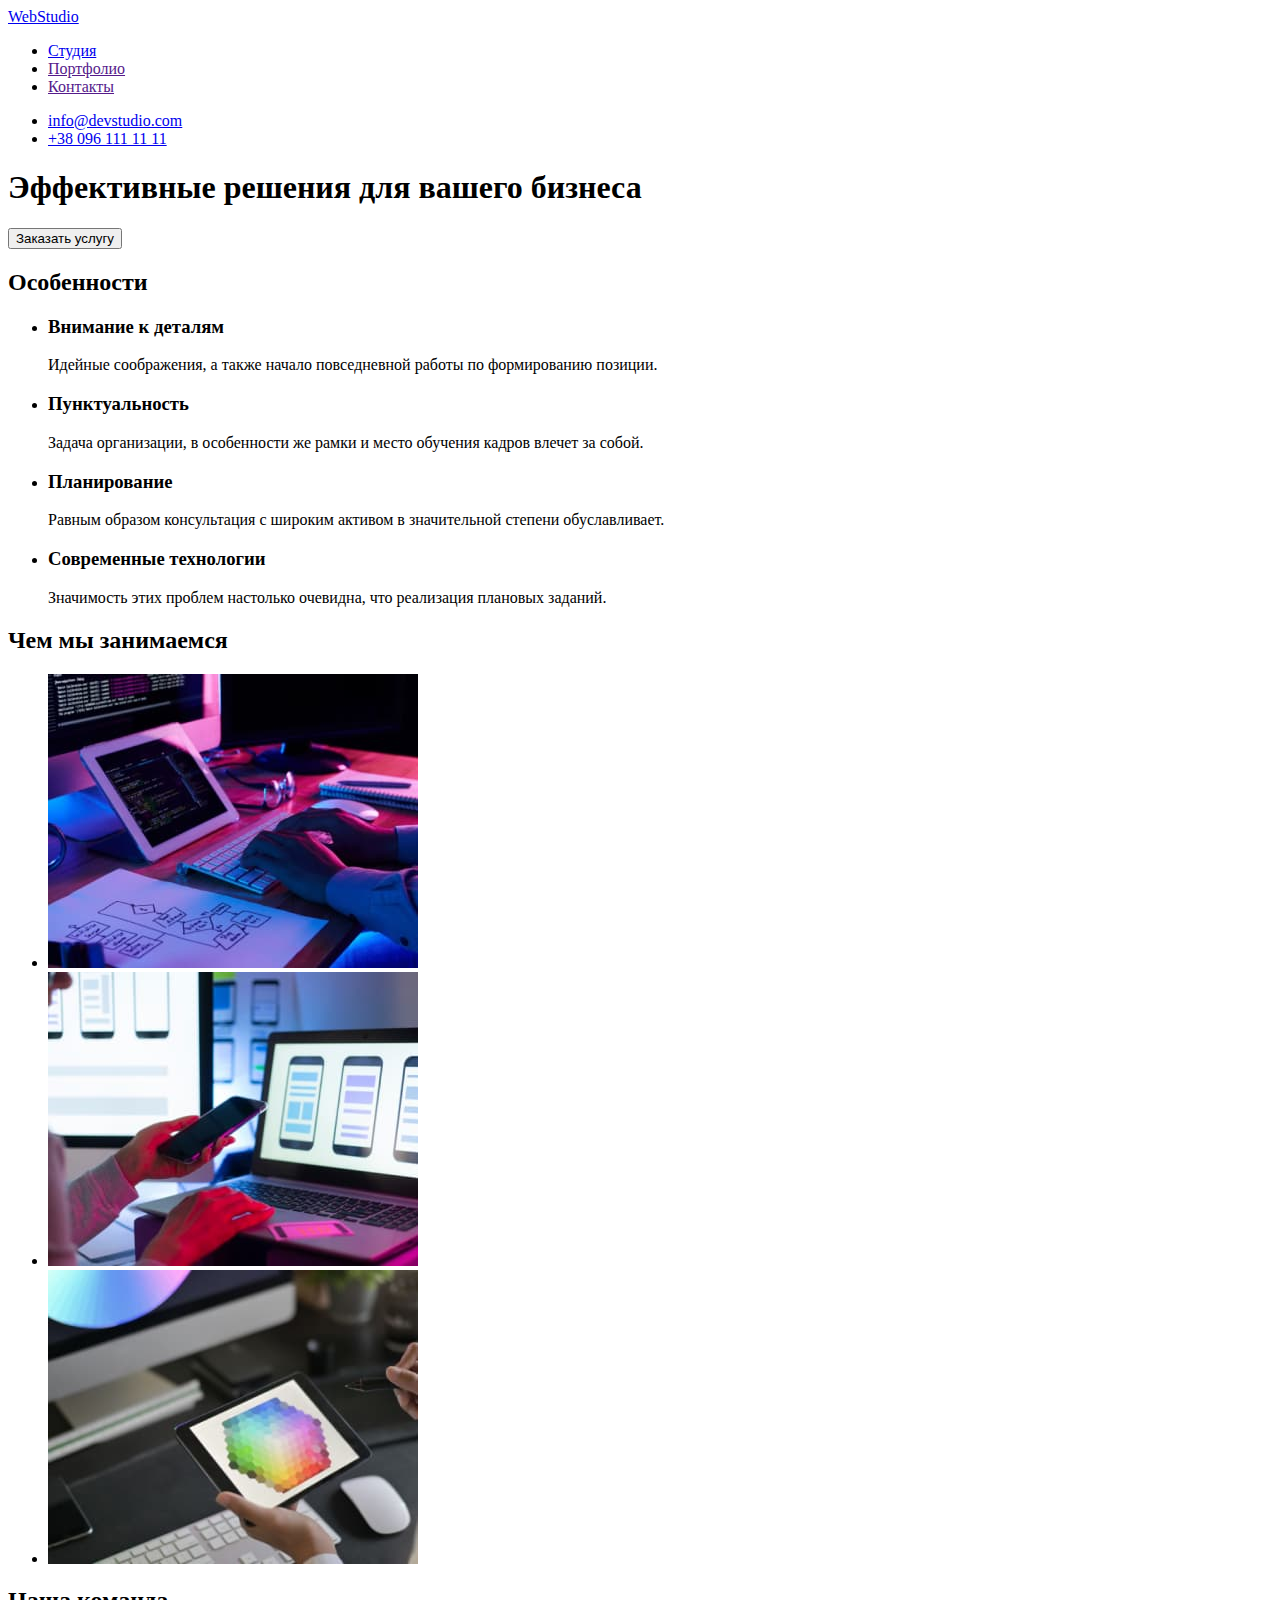
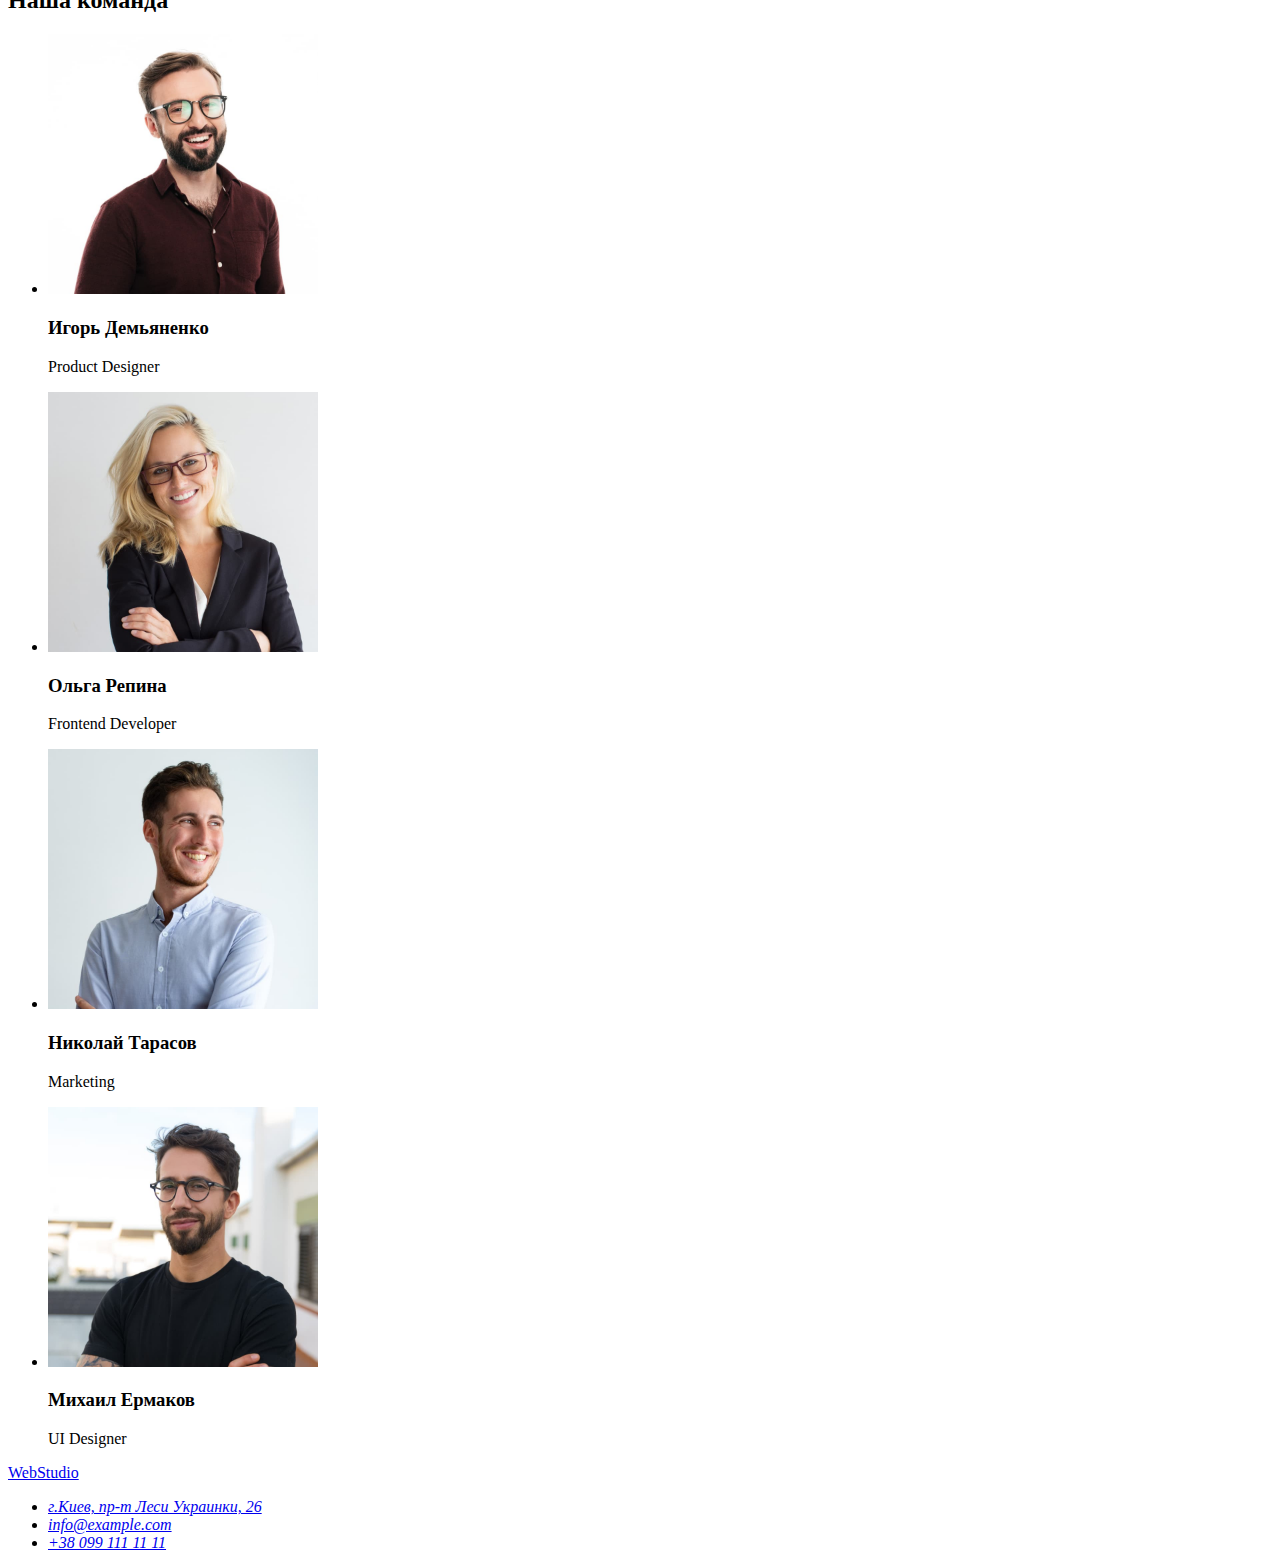
==== index.html @ 9bd94d2d "first-commit" ====
<!DOCTYPE html>
<html lang="ru">

<head>
    <meta charset="UTF-8">
    <meta http-equiv="X-UA-Compatible" content="IE=edge">
    <meta name="viewport" content="width=device-width, initial-scale=1.0">
    <title>WebStudio</title>
</head>

<body>
    <!-- Page header-->
    <header>
        <!-- Main navigation -->
        <nav>
            <a href="./index.html">WebStudio</a>
            <ul>
                <li><a href="./index.html">Студия</a></li>
                <li><a href="">Портфолио</a></li>
                <li><a href="">Контакты</a></li>
            </ul>
        </nav>

        <ul>
            <li><a href="mailto:info@devstudio.com">info@devstudio.com</a></li>
            <li><a href="tel:+380961111111">+38 096 111 11 11</a></li>
        </ul>

    </header>
    <!-- Unique page content -->
    <main>
        <div>
            <section>
                <h1>Эффективные решения для вашего бизнеса</h1>
                <button type="button">Заказать услугу</button>
            </section>
        </div>
        <div>
            <!-- Our features-->
            <section>
                <h2>Особенности</h2>
                <ul>
                    <li>
                        <h3>Внимание к деталям</h3>
                        <p>Идейные соображения, а также начало повседневной работы по формированию позиции.</p>
                    </li>
                    <li>
                        <h3>Пунктуальность</h3>
                        <p>Задача организации, в особенности же рамки и место обучения кадров влечет за собой.</p>
                    </li>
                    <li>
                        <h3>Планирование</h3>
                        <p>Равным образом консультация с широким активом в значительной степени обуславливает.</p>
                    </li>
                    <li>
                        <h3>Современные технологии</h3>
                        <p>Значимость этих проблем настолько очевидна, что реализация плановых заданий.</p>
                    </li>
                </ul>
            </section>
            <!-- Works examples -->
            <section>
                <h2>Чем мы занимаемся</h2>
                <ul>
                    <li><img src="./images/box1.jpg" alt="box1" width="370"></li>
                    <li><img src="./images/box2.jpg" alt="box2" width="370"></li>
                    <li><img src="./images/box3.jpg" alt="box3" width="370"></li>
                </ul>
            </section>
        </div>
        <!-- Our team -->
        <section>
            <h2>Наша команда</h2>
            <ul>
                <li>
                    <img src="./images/team_card1.jpg" alt="team_card1" width="270">
                    <h3>Игорь Демьяненко</h3>
                    <p lang="en">Product Designer</p>
                </li>
                <li>
                    <img src="./images/team_card2.jpg" alt="team_card2" width="270">
                    <h3>Ольга Репина</h3>
                    <p lang="en">Frontend Developer</p>
                </li>
                <li>
                    <img src="./images/team_card3.jpg" alt="team_card3" width="270">
                    <h3>Николай Тарасов</h3>
                    <p lang="en">Marketing</p>
                </li>
                <li>
                    <img src="./images/team_card4.jpg" alt="team_card4" width="270">
                    <h3>Михаил Ермаков</h3>
                    <p lang="en">UI Designer</p>
                </li>
            </ul>
        </section>
    </main>
    <!-- Page footer-->
    <footer>
        <a href="./index.html">WebStudio</a>
        <address>
            <ul>
                <li>
                    <a href="https://goo.gl/maps/w9HEKeFZL726Zbut9" target="_blank" rel="noreferrer noopener nofollow">
                        г.Киев, пр-т Леси Украинки, 26</a>
                </li>
                <li><a href="mailto:info@example.com">info@example.com</a></li>
                <li><a href="tel:+380991111111">+38 099 111 11 11</a></li>
            </ul>
        </address>
    </footer>
</body>

</html>
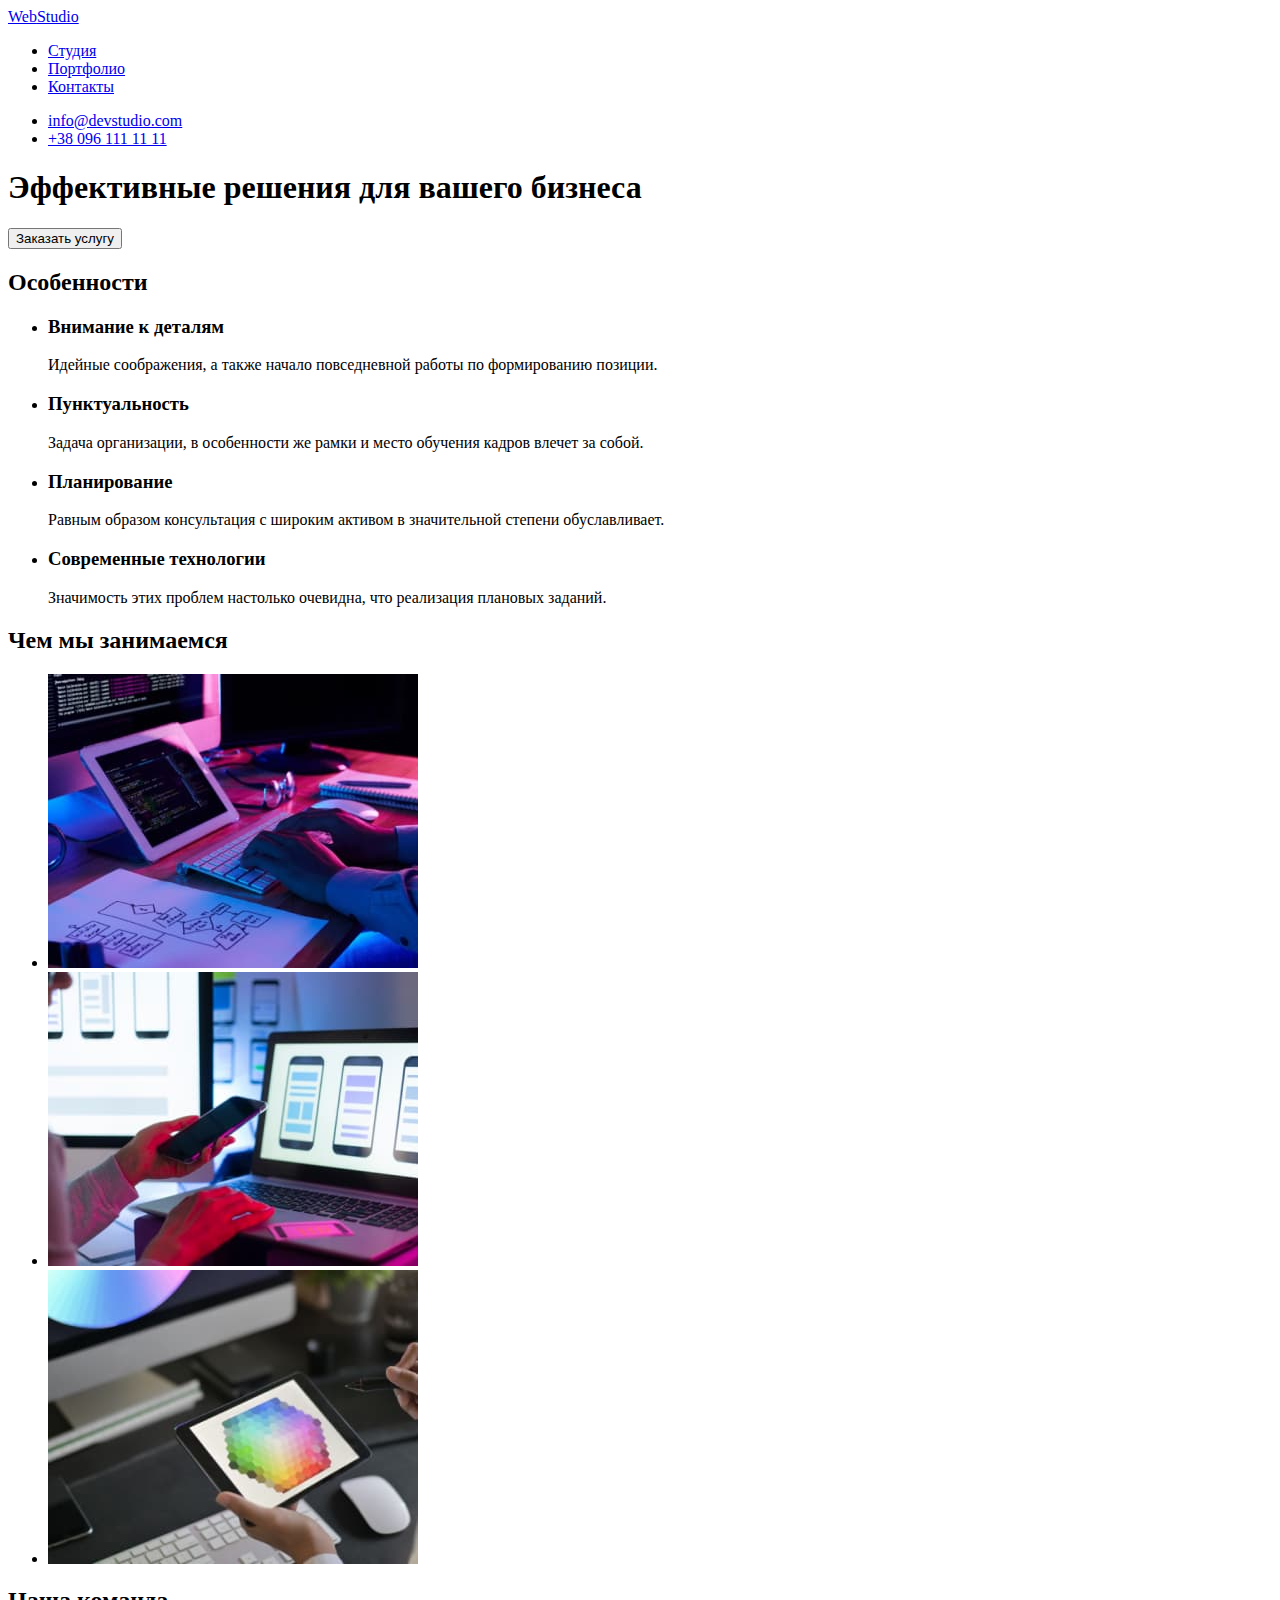
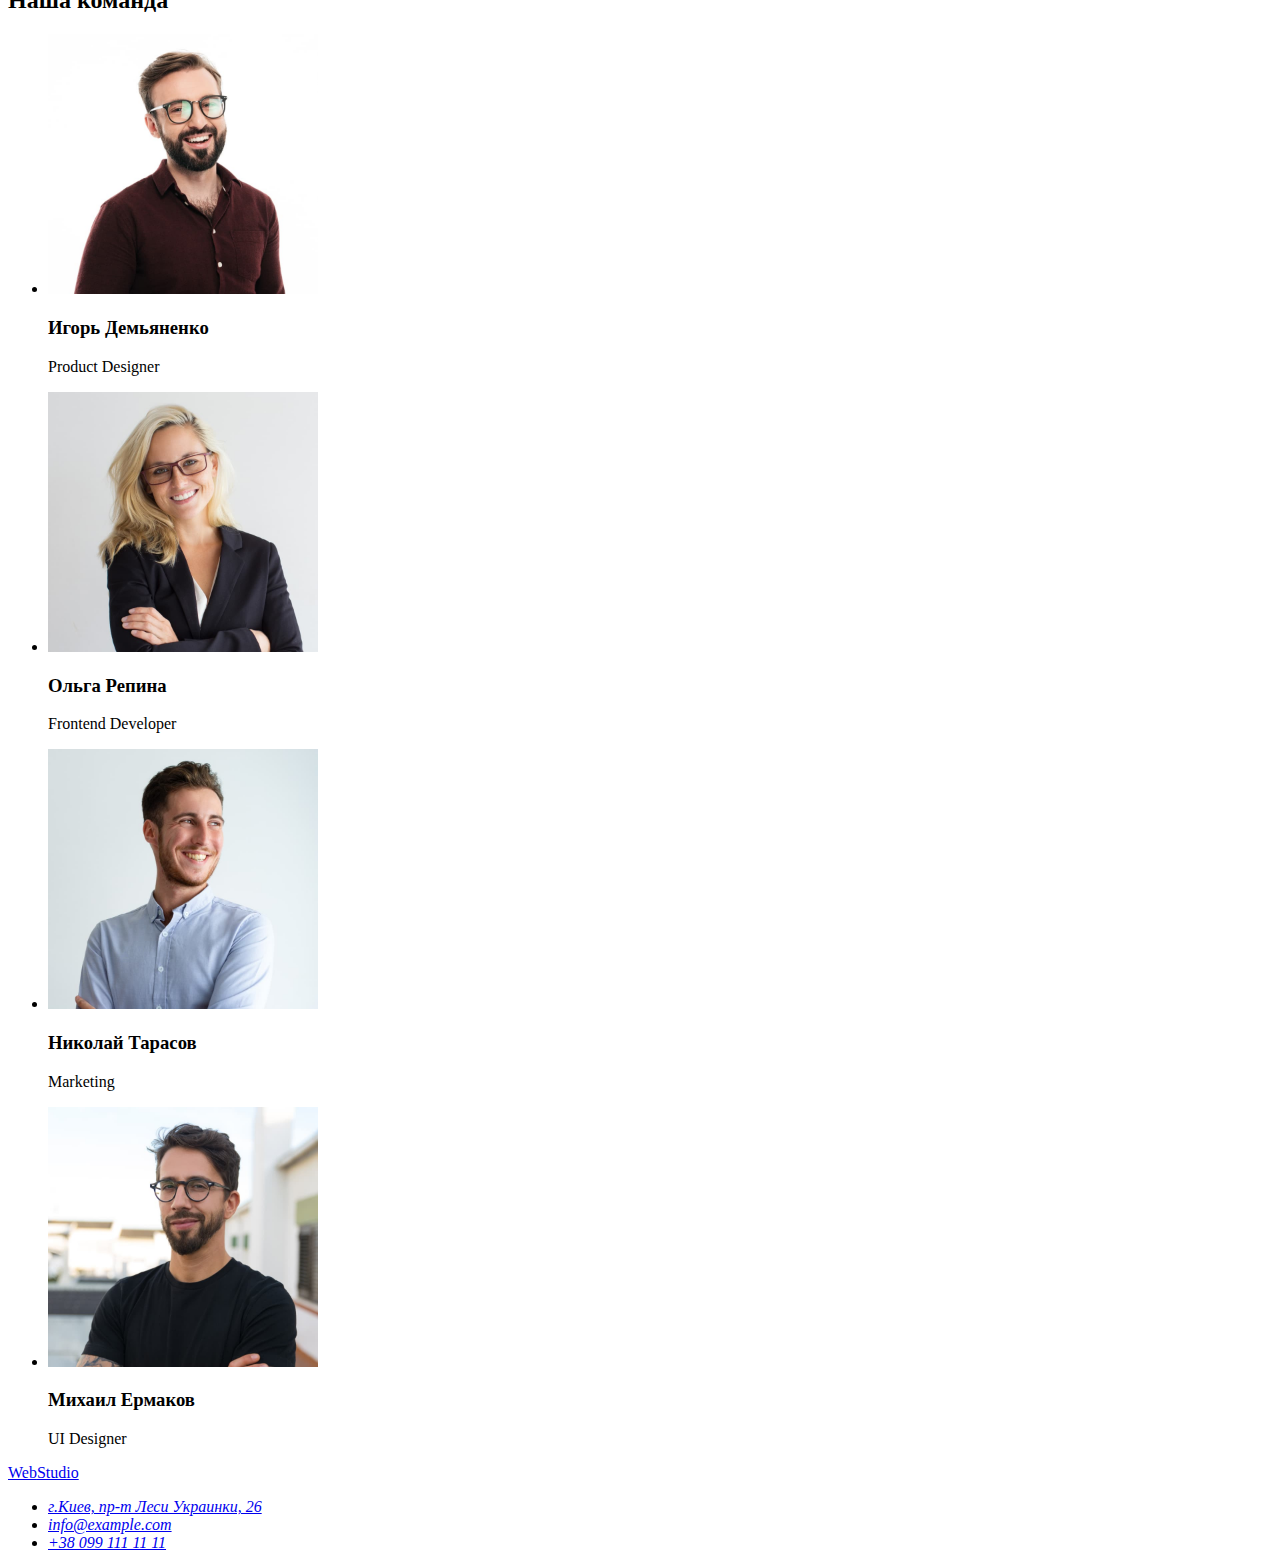
==== commit 224f7f46: "commit_1" ====
--- a/index.html
+++ b/index.html
@@ -1,114 +1,128 @@
 <!DOCTYPE html>
 <html lang="ru">
+  <head>
+    <meta charset="UTF-8" />
+    <meta http-equiv="X-UA-Compatible" content="IE=edge" />
+    <meta name="viewport" content="width=device-width, initial-scale=1.0" />
+    <title>WebStudio</title>
+  </head>
 
-<head>
-    <meta charset="UTF-8">
-    <meta http-equiv="X-UA-Compatible" content="IE=edge">
-    <meta name="viewport" content="width=device-width, initial-scale=1.0">
-    <title>WebStudio</title>
-</head>
-
-<body>
+  <body>
     <!-- Page header-->
     <header>
+      <div class="container">
         <!-- Main navigation -->
         <nav>
-            <a href="./index.html">WebStudio</a>
-            <ul>
-                <li><a href="./index.html">Студия</a></li>
-                <li><a href="">Портфолио</a></li>
-                <li><a href="">Контакты</a></li>
-            </ul>
+          <a href="./index.html">Web<span>Studio</span></a>
+          <ul>
+            <li><a href="./index.html">Студия</a></li>
+            <li><a href="./portfolio.html">Портфолио</a></li>
+            <li><a href="#">Контакты</a></li>
+          </ul>
         </nav>
 
         <ul>
-            <li><a href="mailto:info@devstudio.com">info@devstudio.com</a></li>
-            <li><a href="tel:+380961111111">+38 096 111 11 11</a></li>
+          <li><a href="mailto:info@devstudio.com">info@devstudio.com</a></li>
+          <li><a href="tel:+380961111111">+38 096 111 11 11</a></li>
         </ul>
-
+      </div>
     </header>
     <!-- Unique page content -->
     <main>
-        <div>
-            <section>
-                <h1>Эффективные решения для вашего бизнеса</h1>
-                <button type="button">Заказать услугу</button>
-            </section>
+      <section>
+        <h1>Эффективные решения для вашего бизнеса</h1>
+        <button type="button">Заказать услугу</button>
+      </section>
+      <!-- Our features-->
+      <section>
+        <h2>Особенности</h2>
+        <div class="container">
+          <ul>
+            <li>
+              <h3>Внимание к деталям</h3>
+              <p>
+                Идейные соображения, а также начало повседневной работы по формированию позиции.
+              </p>
+            </li>
+            <li>
+              <h3>Пунктуальность</h3>
+              <p>
+                Задача организации, в особенности же рамки и место обучения кадров влечет за собой.
+              </p>
+            </li>
+            <li>
+              <h3>Планирование</h3>
+              <p>
+                Равным образом консультация с широким активом в значительной степени обуславливает.
+              </p>
+            </li>
+            <li>
+              <h3>Современные технологии</h3>
+              <p>Значимость этих проблем настолько очевидна, что реализация плановых заданий.</p>
+            </li>
+          </ul>
         </div>
-        <div>
-            <!-- Our features-->
-            <section>
-                <h2>Особенности</h2>
-                <ul>
-                    <li>
-                        <h3>Внимание к деталям</h3>
-                        <p>Идейные соображения, а также начало повседневной работы по формированию позиции.</p>
-                    </li>
-                    <li>
-                        <h3>Пунктуальность</h3>
-                        <p>Задача организации, в особенности же рамки и место обучения кадров влечет за собой.</p>
-                    </li>
-                    <li>
-                        <h3>Планирование</h3>
-                        <p>Равным образом консультация с широким активом в значительной степени обуславливает.</p>
-                    </li>
-                    <li>
-                        <h3>Современные технологии</h3>
-                        <p>Значимость этих проблем настолько очевидна, что реализация плановых заданий.</p>
-                    </li>
-                </ul>
-            </section>
-            <!-- Works examples -->
-            <section>
-                <h2>Чем мы занимаемся</h2>
-                <ul>
-                    <li><img src="./images/box1.jpg" alt="box1" width="370"></li>
-                    <li><img src="./images/box2.jpg" alt="box2" width="370"></li>
-                    <li><img src="./images/box3.jpg" alt="box3" width="370"></li>
-                </ul>
-            </section>
+      </section>
+      <!-- Works examples -->
+      <section>
+        <h2>Чем мы занимаемся</h2>
+        <div class="container">
+          <ul>
+            <li><img src="./images/box1.jpg" alt="box1" width="370" height="294" /></li>
+            <li><img src="./images/box2.jpg" alt="box2" width="370" height="294" /></li>
+            <li><img src="./images/box3.jpg" alt="box3" width="370" height="294" /></li>
+          </ul>
         </div>
-        <!-- Our team -->
-        <section>
-            <h2>Наша команда</h2>
-            <ul>
-                <li>
-                    <img src="./images/team_card1.jpg" alt="team_card1" width="270">
-                    <h3>Игорь Демьяненко</h3>
-                    <p lang="en">Product Designer</p>
-                </li>
-                <li>
-                    <img src="./images/team_card2.jpg" alt="team_card2" width="270">
-                    <h3>Ольга Репина</h3>
-                    <p lang="en">Frontend Developer</p>
-                </li>
-                <li>
-                    <img src="./images/team_card3.jpg" alt="team_card3" width="270">
-                    <h3>Николай Тарасов</h3>
-                    <p lang="en">Marketing</p>
-                </li>
-                <li>
-                    <img src="./images/team_card4.jpg" alt="team_card4" width="270">
-                    <h3>Михаил Ермаков</h3>
-                    <p lang="en">UI Designer</p>
-                </li>
-            </ul>
-        </section>
+      </section>
+      <!-- Our team -->
+      <section>
+        <h2>Наша команда</h2>
+        <div class="container">
+          <ul>
+            <li>
+              <img src="./images/team_card1.jpg" alt="team_card1" width="270" height="260" />
+              <h3>Игорь Демьяненко</h3>
+              <p lang="en">Product Designer</p>
+            </li>
+            <li>
+              <img src="./images/team_card2.jpg" alt="team_card2" width="270" height="260" />
+              <h3>Ольга Репина</h3>
+              <p lang="en">Frontend Developer</p>
+            </li>
+            <li>
+              <img src="./images/team_card3.jpg" alt="team_card3" width="270" height="260" />
+              <h3>Николай Тарасов</h3>
+              <p lang="en">Marketing</p>
+            </li>
+            <li>
+              <img src="./images/team_card4.jpg" alt="team_card4" width="270" height="260" />
+              <h3>Михаил Ермаков</h3>
+              <p lang="en">UI Designer</p>
+            </li>
+          </ul>
+        </div>
+      </section>
     </main>
     <!-- Page footer-->
     <footer>
-        <a href="./index.html">WebStudio</a>
+      <div class="container">
+        <a href="./index.html">Web<span>Studio</span></a>
         <address>
-            <ul>
-                <li>
-                    <a href="https://goo.gl/maps/w9HEKeFZL726Zbut9" target="_blank" rel="noreferrer noopener nofollow">
-                        г.Киев, пр-т Леси Украинки, 26</a>
-                </li>
-                <li><a href="mailto:info@example.com">info@example.com</a></li>
-                <li><a href="tel:+380991111111">+38 099 111 11 11</a></li>
-            </ul>
+          <ul>
+            <li>
+              <a
+                href="https://goo.gl/maps/w9HEKeFZL726Zbut9"
+                target="_blank"
+                rel="noreferrer noopener nofollow"
+              >
+                г.Киев, пр-т Леси Украинки, 26
+              </a>
+            </li>
+            <li><a href="mailto:info@example.com">info@example.com</a></li>
+            <li><a href="tel:+380991111111">+38 099 111 11 11</a></li>
+          </ul>
         </address>
+      </div>
     </footer>
-</body>
-
-</html>+  </body>
+</html>
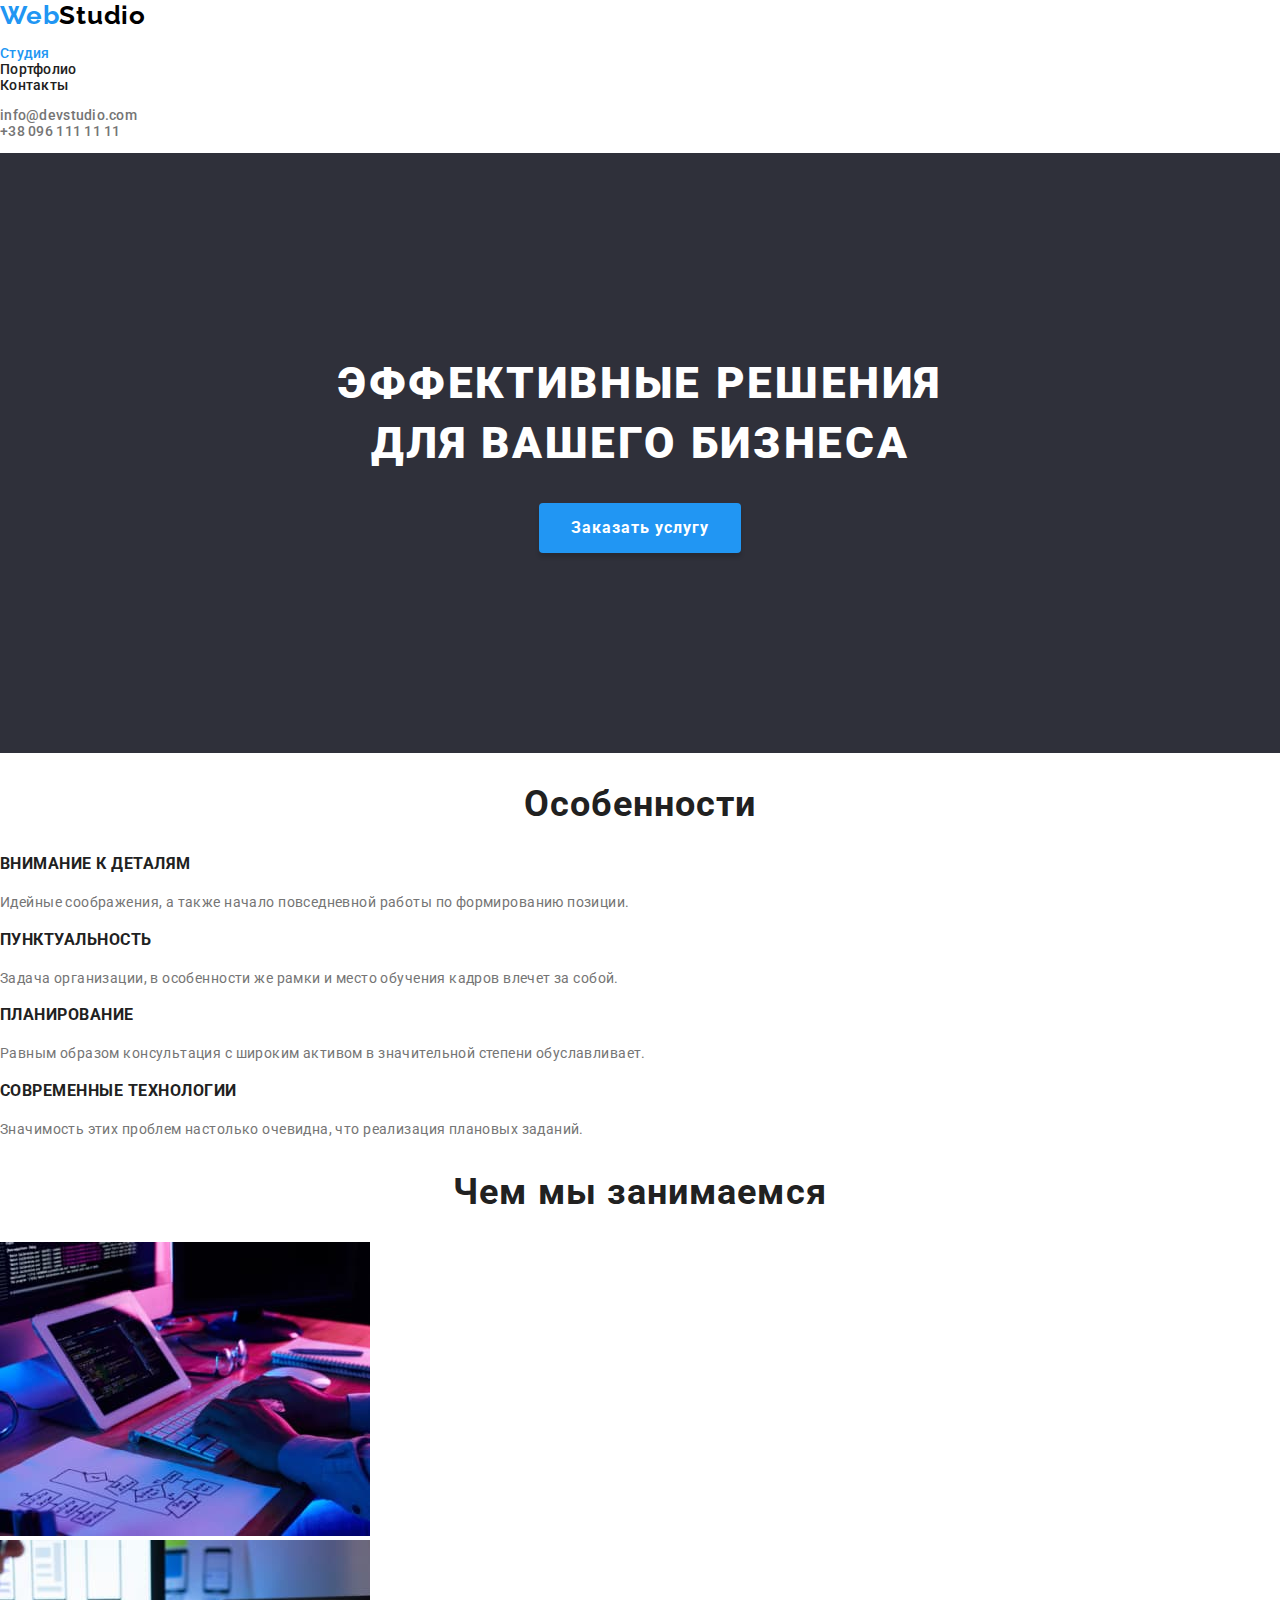
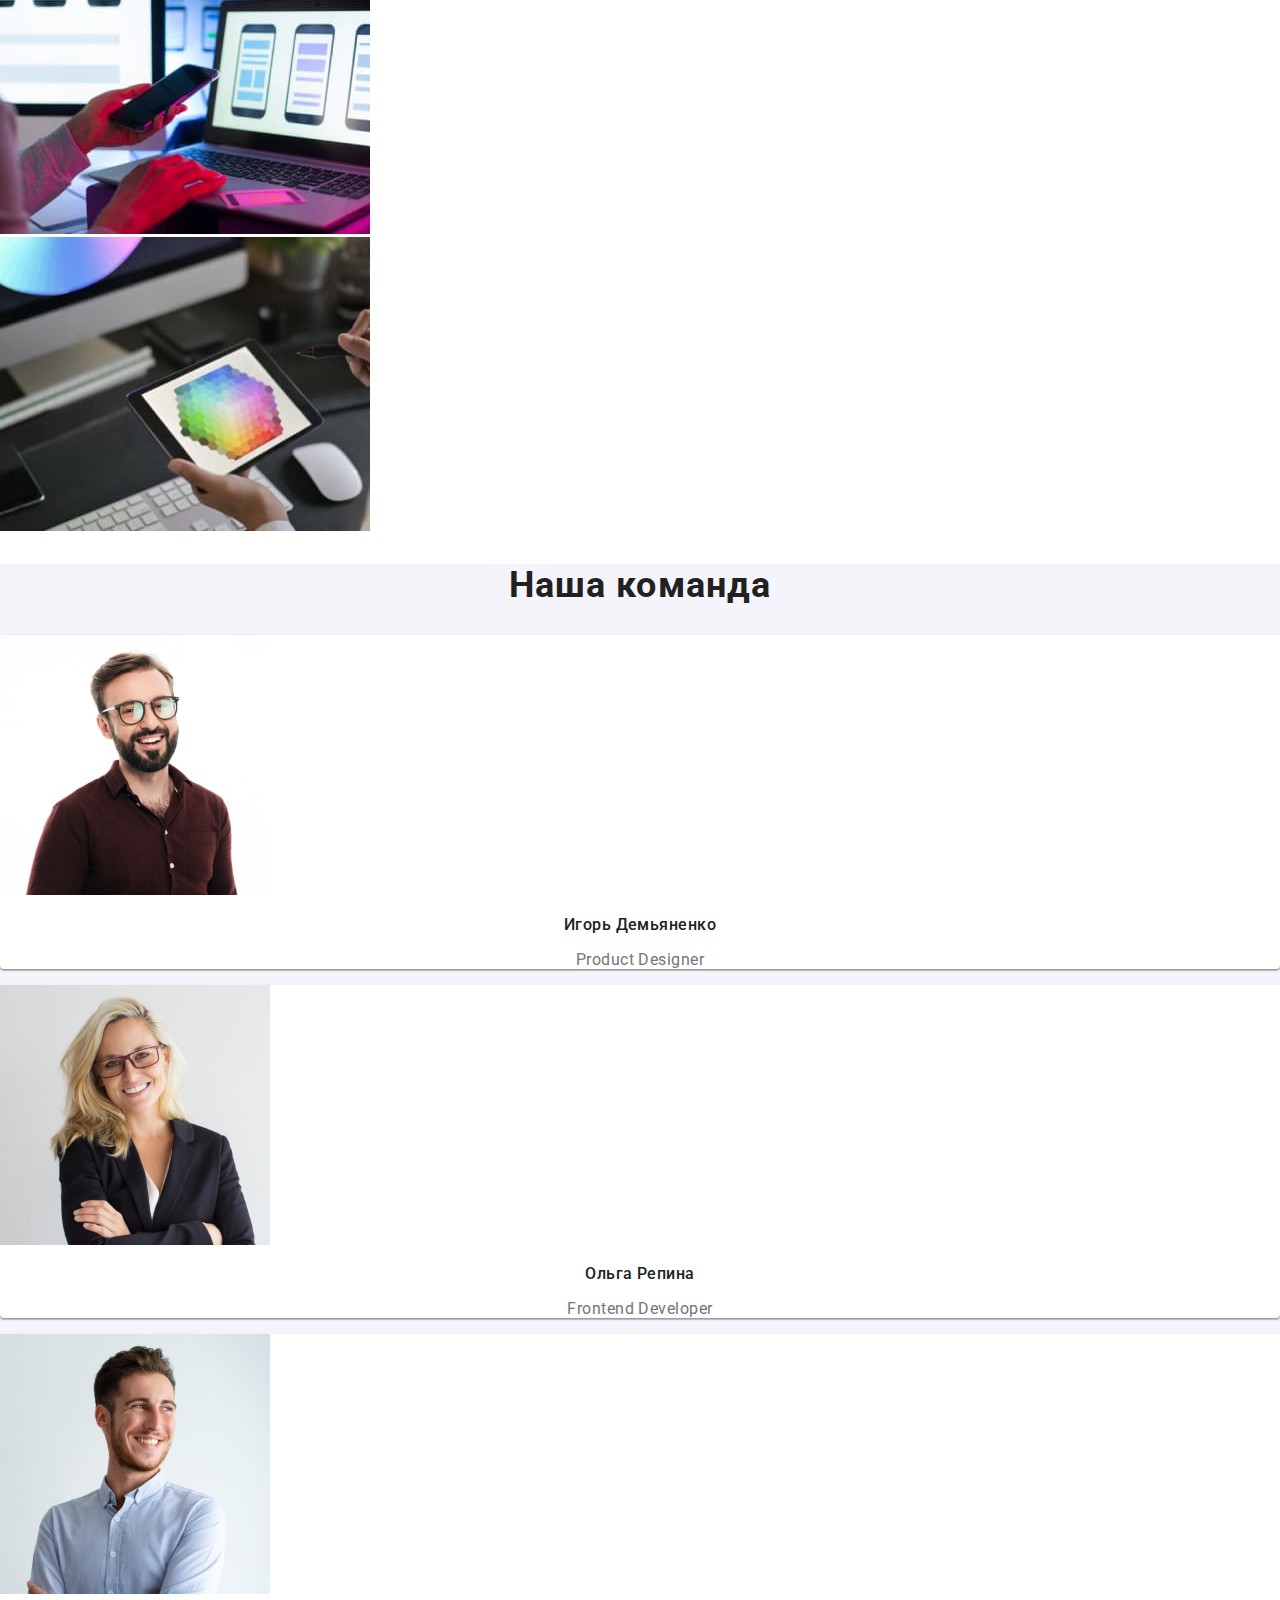
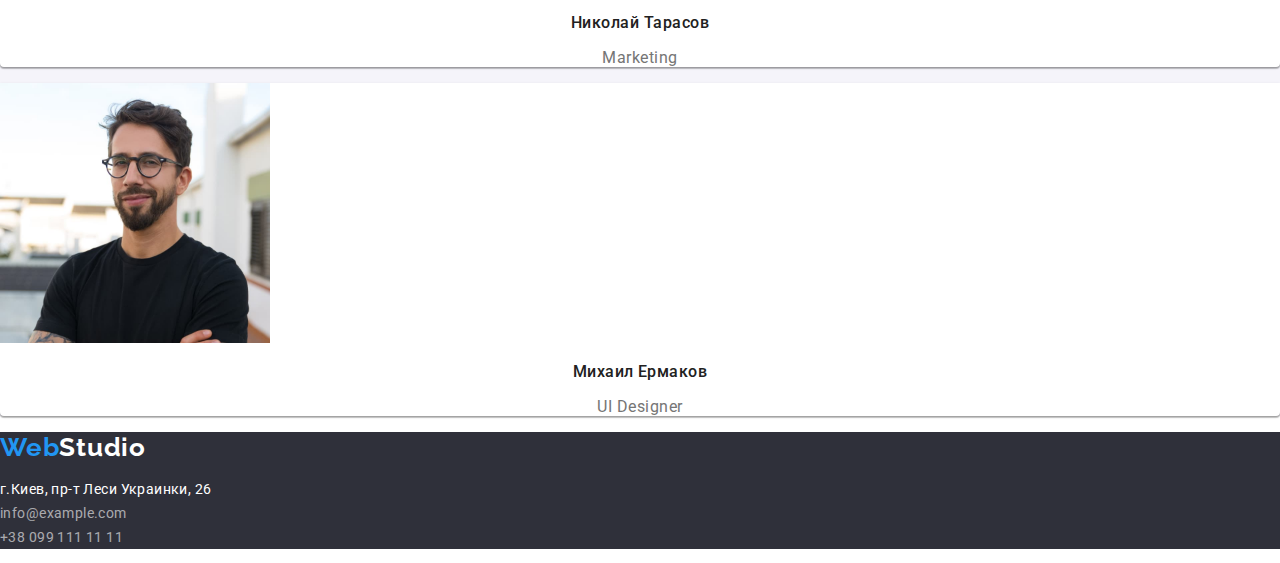
==== commit 1198ebdd: "add fonts and color" ====
--- a/index.html
+++ b/index.html
@@ -4,68 +4,78 @@
     <meta charset="UTF-8" />
     <meta http-equiv="X-UA-Compatible" content="IE=edge" />
     <meta name="viewport" content="width=device-width, initial-scale=1.0" />
-    <title>WebStudio</title>
+    <title>Студия</title>
+    <link rel="preconnect" href="https://fonts.googleapis.com" />
+    <link rel="preconnect" href="https://fonts.gstatic.com" crossorigin />
+    <link
+      href="https://fonts.googleapis.com/css2?family=Raleway:wght@700&family=Roboto:wght@400;500;700;900&display=swap"
+      rel="stylesheet"
+    />
+    <link rel="stylesheet" href="./css/modern-normalize.min.css" />
+    <link rel="stylesheet" href="./css/styles.css" />
   </head>
 
   <body>
     <!-- Page header-->
-    <header>
+    <header class="header">
       <div class="container">
         <!-- Main navigation -->
         <nav>
-          <a href="./index.html">Web<span>Studio</span></a>
-          <ul>
-            <li><a href="./index.html">Студия</a></li>
-            <li><a href="./portfolio.html">Портфолио</a></li>
-            <li><a href="#">Контакты</a></li>
+          <a href="./index.html" class="logo">Web<span class="color-black">Studio</span></a>
+          <ul class="links">
+            <li><a href="./index.html" class="link-text current">Студия</a></li>
+            <li><a href="./portfolio.html" class="link-text">Портфолио</a></li>
+            <li><a href="#" class="link-text">Контакты</a></li>
           </ul>
         </nav>
 
-        <ul>
-          <li><a href="mailto:info@devstudio.com">info@devstudio.com</a></li>
-          <li><a href="tel:+380961111111">+38 096 111 11 11</a></li>
+        <ul class="contacts">
+          <li><a href="mailto:info@devstudio.com" class="link-text">info@devstudio.com</a></li>
+          <li><a href="tel:+380961111111" class="link-text">+38 096 111 11 11</a></li>
         </ul>
       </div>
     </header>
     <!-- Unique page content -->
     <main>
-      <section>
-        <h1>Эффективные решения для вашего бизнеса</h1>
-        <button type="button">Заказать услугу</button>
+      <section class="hero">
+        <h1 class="hero-title">Эффективные решения для вашего бизнеса</h1>
+        <button type="button" class="btn hero-btn">Заказать услугу</button>
       </section>
       <!-- Our features-->
-      <section>
-        <h2>Особенности</h2>
+      <section class="section">
+        <h2 class="section-title">Особенности</h2>
         <div class="container">
-          <ul>
+          <ul class="feature-list">
             <li>
-              <h3>Внимание к деталям</h3>
-              <p>
+              <h3 class="feature-title">Внимание к деталям</h3>
+              <p class="feature-text">
                 Идейные соображения, а также начало повседневной работы по формированию позиции.
               </p>
             </li>
             <li>
-              <h3>Пунктуальность</h3>
-              <p>
+              <h3 class="feature-title">Пунктуальность</h3>
+              <p class="feature-text">
                 Задача организации, в особенности же рамки и место обучения кадров влечет за собой.
               </p>
             </li>
             <li>
-              <h3>Планирование</h3>
-              <p>
+              <h3 class="feature-title">Планирование</h3>
+              <p class="feature-text">
                 Равным образом консультация с широким активом в значительной степени обуславливает.
               </p>
             </li>
             <li>
-              <h3>Современные технологии</h3>
-              <p>Значимость этих проблем настолько очевидна, что реализация плановых заданий.</p>
+              <h3 class="feature-title">Современные технологии</h3>
+              <p class="feature-text">
+                Значимость этих проблем настолько очевидна, что реализация плановых заданий.
+              </p>
             </li>
           </ul>
         </div>
       </section>
       <!-- Works examples -->
-      <section>
-        <h2>Чем мы занимаемся</h2>
+      <section class="section">
+        <h2 class="section-title">Чем мы занимаемся</h2>
         <div class="container">
           <ul>
             <li><img src="./images/box1.jpg" alt="box1" width="370" height="294" /></li>
@@ -75,51 +85,78 @@
         </div>
       </section>
       <!-- Our team -->
-      <section>
-        <h2>Наша команда</h2>
+      <section class="section team-section">
+        <h2 class="section-title">Наша команда</h2>
         <div class="container">
-          <ul>
+          <ul class="team-list">
             <li>
-              <img src="./images/team_card1.jpg" alt="team_card1" width="270" height="260" />
-              <h3>Игорь Демьяненко</h3>
-              <p lang="en">Product Designer</p>
+              <img
+                src="./images/team_designer.jpg"
+                alt="дизайнер, игорь демьяненко"
+                width="270"
+                height="260"
+              />
+              <h3 class="team-title">Игорь Демьяненко</h3>
+              <p lang="en" class="team-text">Product Designer</p>
             </li>
             <li>
-              <img src="./images/team_card2.jpg" alt="team_card2" width="270" height="260" />
-              <h3>Ольга Репина</h3>
-              <p lang="en">Frontend Developer</p>
+              <img
+                src="./images/team_developer.jpg"
+                alt="разработчик, ольга репина"
+                width="270"
+                height="260"
+              />
+              <h3 class="team-title">Ольга Репина</h3>
+              <p lang="en" class="team-text">Frontend Developer</p>
             </li>
             <li>
-              <img src="./images/team_card3.jpg" alt="team_card3" width="270" height="260" />
-              <h3>Николай Тарасов</h3>
-              <p lang="en">Marketing</p>
+              <img
+                src="./images/team_marketing.jpg"
+                alt="маркетолог, николай тарасов"
+                width="270"
+                height="260"
+              />
+              <h3 class="team-title">Николай Тарасов</h3>
+              <p lang="en" class="team-text">Marketing</p>
             </li>
             <li>
-              <img src="./images/team_card4.jpg" alt="team_card4" width="270" height="260" />
-              <h3>Михаил Ермаков</h3>
-              <p lang="en">UI Designer</p>
+              <img
+                src="./images/team_uidesigner.jpg"
+                alt="дизайнер, михаил ермаков"
+                width="270"
+                height="260"
+              />
+              <h3 class="team-title">Михаил Ермаков</h3>
+              <p lang="en" class="team-text">UI Designer</p>
             </li>
           </ul>
         </div>
       </section>
     </main>
     <!-- Page footer-->
-    <footer>
+    <footer class="footer">
       <div class="container">
-        <a href="./index.html">Web<span>Studio</span></a>
+        <a href="./index.html" class="logo">Web<span class="color-white">Studio</span></a>
         <address>
-          <ul>
+          <ul class="address">
             <li>
               <a
                 href="https://goo.gl/maps/w9HEKeFZL726Zbut9"
                 target="_blank"
                 rel="noreferrer noopener nofollow"
+                class="address-link"
               >
                 г.Киев, пр-т Леси Украинки, 26
               </a>
             </li>
-            <li><a href="mailto:info@example.com">info@example.com</a></li>
-            <li><a href="tel:+380991111111">+38 099 111 11 11</a></li>
+            <li>
+              <a href="mailto:info@example.com" class="address-link address-contact"
+                >info@example.com</a
+              >
+            </li>
+            <li>
+              <a href="tel:+380991111111" class="address-link address-contact">+38 099 111 11 11</a>
+            </li>
           </ul>
         </address>
       </div>
--- a/css/styles.css
+++ b/css/styles.css
@@ -0,0 +1,225 @@
+:root {
+  --main-font: 'Roboto';
+  --second-font: 'Raleway';
+  --main-color-text: #212121;
+  --second-color-text: #757575;
+  --accent-color: #2196f3;
+  --accent-second-color: #188ce8;
+  --primary-bgr: #ffffff;
+  --second-bgr: #f5f4fa;
+  --accent-bgr: #2f303a;
+  --sec-text-color: var(--primary-bgr);
+}
+body {
+  font-family: var(--main-font), sans-serif;
+  font-size: 14px;
+  font-style: normal;
+  font-weight: normal;
+  background: var(--primary-bgr);
+  color: var(--main-color-text);
+}
+
+ul {
+  list-style: none;
+  padding: 0;
+}
+
+a {
+  text-decoration: none;
+}
+
+.btn {
+  font-family: inherit;
+  border-width: 0;
+  cursor: pointer;
+}
+
+.color-black {
+  color: #000000;
+}
+
+.color-white {
+  color: #ffffff;
+}
+
+.logo {
+  font-family: var(--second-font);
+  font-weight: 700;
+  font-size: 26px;
+  line-height: calc(31 / 26);
+  letter-spacing: 0.03em;
+  color: var(--accent-color);
+}
+
+.links .link-text {
+  font-weight: 500;
+  line-height: calc(16 / 14);
+  letter-spacing: 0.02em;
+  color: var(--main-color-text);
+}
+.link-text.current {
+  color: var(--accent-color);
+}
+
+.contacts .link-text {
+  font-weight: 500;
+  line-height: calc(16 / 14);
+  letter-spacing: 0.02em;
+  color: var(--second-color-text);
+}
+
+.links .link-text a:hover,
+.links .link-text a:focus,
+.contacts .link-text:hover,
+.contacts .link-text:focus {
+  color: var(--accent-color);
+}
+
+/* hero section */
+.hero {
+  background-color: var(--accent-bgr);
+  padding: 200px 0;
+}
+
+.hero-title {
+  font-weight: 900;
+  font-size: 44px;
+  line-height: calc(60 / 44);
+  text-align: center;
+  letter-spacing: 0.06em;
+  text-transform: uppercase;
+  max-width: 650px;
+  margin: 0 auto;
+  margin-bottom: 30px;
+  color: var(--sec-text-color);
+}
+
+.hero-btn {
+  background-color: var(--accent-color);
+  box-shadow: 0px 4px 4px rgba(0, 0, 0, 0.15);
+  border-radius: 4px;
+  padding: 10px 32px;
+  margin: 0 auto;
+  display: block;
+  font-weight: 700;
+  font-size: 16px;
+  line-height: calc(30 / 16);
+  letter-spacing: 0.06em;
+  color: var(--sec-text-color);
+}
+
+.hero-btn:hover,
+.hero-btn:focus {
+  background-color: var(--accent-second-color);
+}
+
+/* section */
+.section-title {
+  font-weight: 700;
+  font-size: 36px;
+  line-height: calc(42 / 36);
+  text-align: center;
+  letter-spacing: 0.03em;
+  color: var(--main-color-text);
+}
+
+.feature-title {
+  font-weight: 700;
+  line-height: calc(16 / 14);
+  letter-spacing: 0.03em;
+  text-transform: uppercase;
+  color: var(--main-color-text);
+}
+
+.feature-text {
+  line-height: calc(24 / 14);
+  letter-spacing: 0.03em;
+  color: var(--second-color-text);
+}
+
+.team-section {
+  background-color: var(--second-bgr);
+}
+.team-list > li {
+  background-color: var(--primary-bgr);
+  box-shadow: 0px 1px 3px rgba(0, 0, 0, 0.12), 0px 1px 1px rgba(0, 0, 0, 0.14),
+    0px 2px 1px rgba(0, 0, 0, 0.2);
+  border-radius: 0px 0px 4px 4px;
+}
+
+.team-title {
+  font-weight: 500;
+  font-size: 16px;
+  line-height: calc(19 / 16);
+  text-align: center;
+  letter-spacing: 0.03em;
+  color: var(--main-color-text);
+}
+
+.team-text {
+  font-size: 16px;
+  line-height: calc(19 / 16);
+  text-align: center;
+  letter-spacing: 0.03em;
+  color: var(--second-color-text);
+}
+
+/* footer */
+.footer {
+  background-color: var(--accent-bgr);
+}
+
+.address {
+  font-style: normal;
+}
+
+.address-link {
+  line-height: 24px;
+  letter-spacing: 0.03em;
+  color: var(--primary-bgr);
+}
+
+.address-link.address-contact {
+  color: rgba(255, 255, 255, 0.6);
+}
+.address-link.address-contact:hover,
+.address-link.address-contact:focus {
+  color: var(--accent-color);
+}
+
+.btn-filter {
+  font-weight: 500;
+  font-size: 16px;
+  line-height: calc(26 / 16);
+  text-align: center;
+  letter-spacing: 0.03em;
+  border-radius: 4px;
+  color: var(--main-color-text);
+  background-color: var(--second-bgr);
+}
+
+.btn-filter:hover,
+.btn-filter:focus .btn-filter:active {
+  background-color: var(--accent-color);
+  color: var(--sec-text-color);
+}
+
+.btn-filter.btn-active {
+  background-color: var(--accent-color);
+  color: var(--sec-text-color);
+}
+
+.portfolio-title {
+  font-weight: 700;
+  font-size: 18px;
+  line-height: calc(36 / 18);
+  letter-spacing: 0.06em;
+  color: var(--main-color-text);
+}
+
+.portfolio-text {
+  font-size: 16px;
+  line-height: calc(30 / 16);
+  letter-spacing: 0.03em;
+  color: var(--second-color-text);
+}
